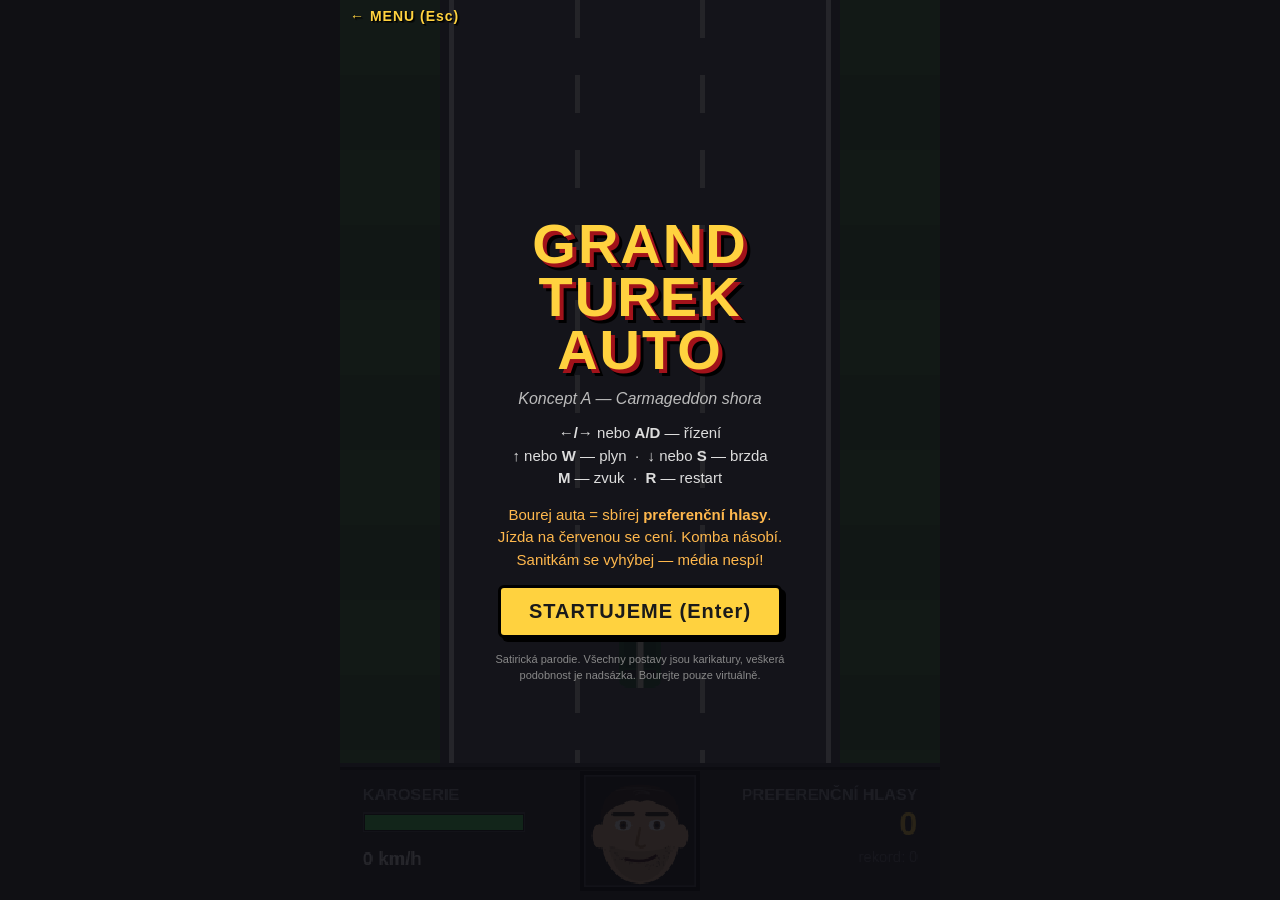
==== carmageddon.html @ c7a01a05 "Přidat koncept B (STUNTS kokpit) a úvodní menu s výběrem konceptu - index.html je nyní menu: výběr k" ====
<!DOCTYPE html>
<html lang="cs">
<head>
<meta charset="utf-8">
<meta name="viewport" content="width=device-width, initial-scale=1, user-scalable=no">
<title>Grand Turek Auto — Koncept A</title>
<link rel="stylesheet" href="css/style.css">
</head>
<body>
<div id="game-wrap">
  <canvas id="game" width="480" height="720"></canvas>
  <a class="back" href="index.html">&larr; MENU (Esc)</a>

  <div id="overlay-start" class="overlay">
    <h1>GRAND<br>TUREK<br>AUTO</h1>
    <p class="tagline">Koncept A — Carmageddon shora</p>
    <div class="controls">
      <p><b>&larr;/&rarr;</b> nebo <b>A/D</b> — řízení</p>
      <p><b>&uarr;</b> nebo <b>W</b> — plyn &nbsp;·&nbsp; <b>&darr;</b> nebo <b>S</b> — brzda</p>
      <p><b>M</b> — zvuk &nbsp;·&nbsp; <b>R</b> — restart</p>
    </div>
    <p class="rules">Bourej auta = sbírej <b>preferenční hlasy</b>.<br>
      Jízda na červenou se cení. Komba násobí.<br>
      Sanitkám se vyhýbej — média nespí!</p>
    <button id="btn-start">STARTUJEME (Enter)</button>
    <p class="disclaimer">Satirická parodie. Všechny postavy jsou karikatury,
      veškerá podobnost je nadsázka. Bourejte pouze virtuálně.</p>
  </div>

  <div id="overlay-over" class="overlay hidden">
    <div class="newspaper">
      <div class="np-head">DENÍK ŠROT</div>
      <div class="np-date">mimořádné vydání &nbsp;·&nbsp; 5 Kč</div>
      <h2 id="np-headline">PILOT T. DOJEZDIL!</h2>
      <p id="np-stats">…</p>
      <p id="np-best" class="np-best"></p>
    </div>
    <button id="btn-restart">JEŠTĚ JEDNO KOLO (R)</button>
  </div>
</div>

<script src="js/face.js"></script>
<script src="js/audio.js"></script>
<script src="js/game.js"></script>
<script src="js/main.js"></script>
</body>
</html>
---- css/style.css ----
* { margin: 0; padding: 0; box-sizing: border-box; }

html, body {
  height: 100%;
  background: #101014;
  color: #eee;
  font-family: "Arial Narrow", Arial, sans-serif;
  overflow: hidden;
}

body {
  display: flex;
  align-items: center;
  justify-content: center;
}

#game-wrap {
  position: relative;
}

#game {
  display: block;
  background: #202028;
  image-rendering: pixelated;
}

.overlay {
  position: absolute;
  inset: 0;
  display: flex;
  flex-direction: column;
  align-items: center;
  justify-content: center;
  gap: 14px;
  text-align: center;
  background: rgba(12, 12, 18, 0.88);
  padding: 24px;
}

.overlay.hidden { display: none; }

.overlay h1 {
  font-size: 56px;
  line-height: 0.95;
  letter-spacing: 2px;
  color: #ffd23f;
  text-shadow: 4px 4px 0 #a1121a, 7px 7px 0 #000;
}

.tagline { font-style: italic; color: #bbb; }

.controls p, .rules { font-size: 15px; line-height: 1.5; color: #ddd; }

.rules { color: #ffb84d; }

button {
  font: bold 20px "Arial Narrow", Arial, sans-serif;
  letter-spacing: 1px;
  padding: 12px 28px;
  border: 3px solid #000;
  border-radius: 6px;
  background: #ffd23f;
  color: #1a1a1a;
  cursor: pointer;
  box-shadow: 4px 4px 0 #000;
}
button:hover { transform: translate(-1px, -1px); box-shadow: 5px 5px 0 #000; }
button:active { transform: translate(2px, 2px); box-shadow: 1px 1px 0 #000; }

.disclaimer {
  font-size: 11px;
  color: #888;
  max-width: 340px;
  line-height: 1.4;
}

.overlay h1.small {
  font-size: 34px;
  line-height: 1;
}

/* Zpět do menu */
.back {
  position: absolute;
  top: 8px;
  left: 10px;
  z-index: 5;
  color: #ffd23f;
  font: bold 14px "Arial Narrow", Arial, sans-serif;
  letter-spacing: 1px;
  text-decoration: none;
  text-shadow: 1px 1px 0 #000, 2px 2px 0 rgba(0,0,0,0.5);
}
.back:hover { color: #fff; }

/* Úvodní menu s výběrem konceptu */
.menu-page { overflow: auto; }

.menu-wrap {
  display: flex;
  flex-direction: column;
  align-items: center;
  gap: 18px;
  padding: 40px 20px;
  text-align: center;
}

.menu-title {
  font-size: 52px;
  letter-spacing: 3px;
  color: #ffd23f;
  text-shadow: 4px 4px 0 #a1121a, 7px 7px 0 #000;
}

.cards {
  display: flex;
  gap: 24px;
  flex-wrap: wrap;
  justify-content: center;
  margin-top: 10px;
}

.card {
  width: 260px;
  background: #1b1b22;
  border: 3px solid #000;
  box-shadow: 6px 6px 0 #000;
  padding: 18px 20px;
  text-align: left;
  color: #ddd;
  text-decoration: none;
  transition: transform 0.08s;
}
.card:hover { transform: translate(-2px, -2px); box-shadow: 8px 8px 0 #000; }

.card .kicker {
  font-size: 12px;
  letter-spacing: 3px;
  color: #888;
}
.card h2 { font-size: 30px; margin: 6px 0 8px; letter-spacing: 1px; }
.card.a h2 { color: #ffd23f; }
.card.b h2 { color: #3fc1a9; }
.card p { font-size: 14px; line-height: 1.5; }
.card .key { margin-top: 12px; font-size: 12px; color: #888; letter-spacing: 1px; }

/* Game-over newspaper */
.newspaper {
  background: #f4ecd8;
  color: #17130c;
  width: 360px;
  padding: 16px 18px 20px;
  border: 2px solid #17130c;
  box-shadow: 6px 6px 0 #000;
  transform: rotate(-1.5deg);
}

.np-head {
  font-size: 40px;
  font-weight: bold;
  letter-spacing: 3px;
  border-bottom: 3px double #17130c;
  padding-bottom: 4px;
}

.np-date {
  font-size: 11px;
  border-bottom: 1px solid #17130c;
  padding: 3px 0 5px;
  margin-bottom: 10px;
  letter-spacing: 1px;
}

.newspaper h2 {
  font-size: 27px;
  line-height: 1.05;
  margin-bottom: 10px;
  text-transform: uppercase;
}

#np-stats { font-size: 15px; line-height: 1.55; }

.np-best { margin-top: 8px; font-weight: bold; font-size: 14px; }
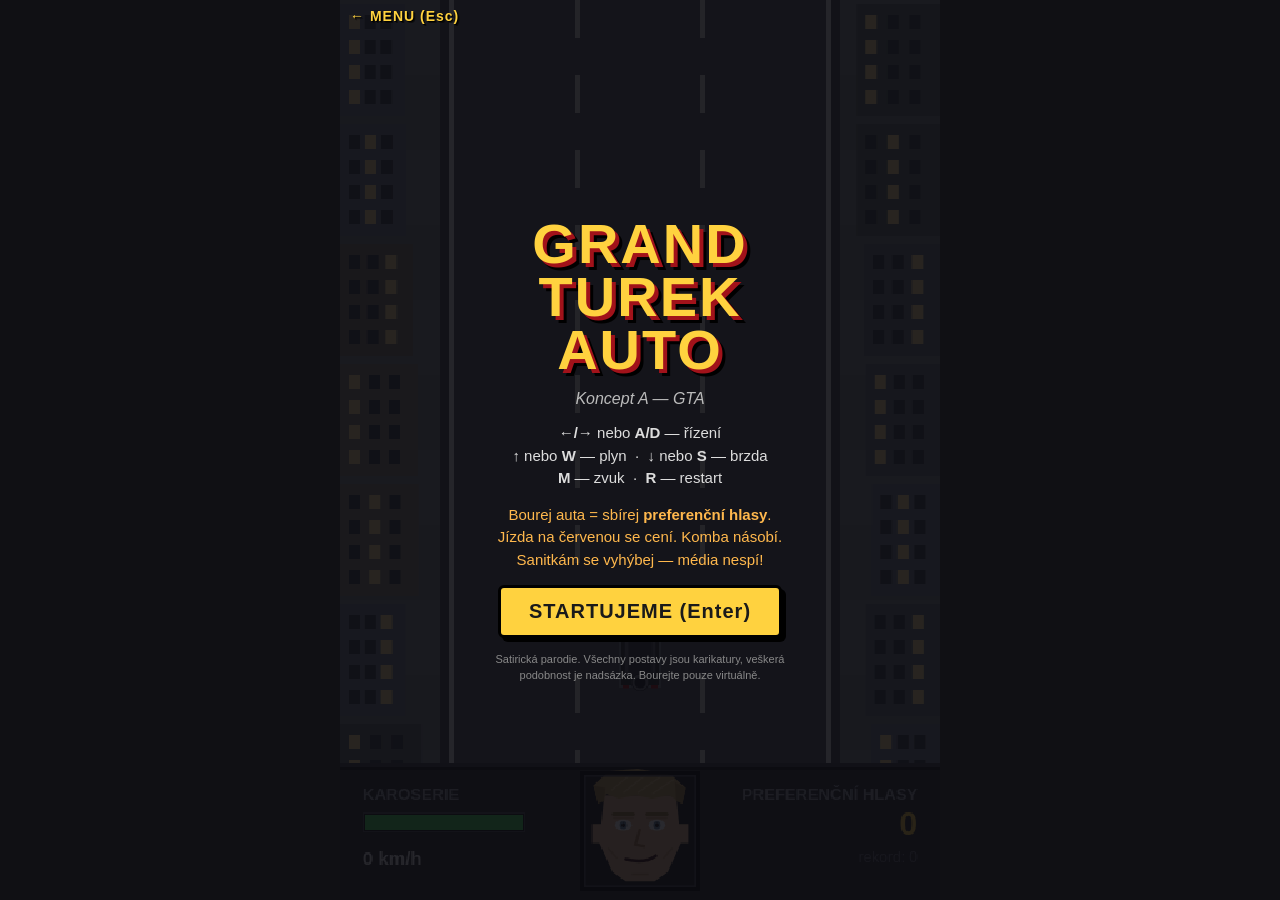
==== commit 13f1842e: "Přejmenovat koncepty v menu: A = GTA, B = Turkmageddon Karty v menu, titulky stránek, taglines na st" ====
--- a/carmageddon.html
+++ b/carmageddon.html
@@ -3,7 +3,7 @@
 <head>
 <meta charset="utf-8">
 <meta name="viewport" content="width=device-width, initial-scale=1, user-scalable=no">
-<title>Grand Turek Auto — Koncept A</title>
+<title>Grand Turek Auto — GTA</title>
 <link rel="stylesheet" href="css/style.css">
 </head>
 <body>
@@ -13,7 +13,7 @@
 
   <div id="overlay-start" class="overlay">
     <h1>GRAND<br>TUREK<br>AUTO</h1>
-    <p class="tagline">Koncept A — Carmageddon shora</p>
+    <p class="tagline">Koncept A — GTA</p>
     <div class="controls">
       <p><b>&larr;/&rarr;</b> nebo <b>A/D</b> — řízení</p>
       <p><b>&uarr;</b> nebo <b>W</b> — plyn &nbsp;·&nbsp; <b>&darr;</b> nebo <b>S</b> — brzda</p>
